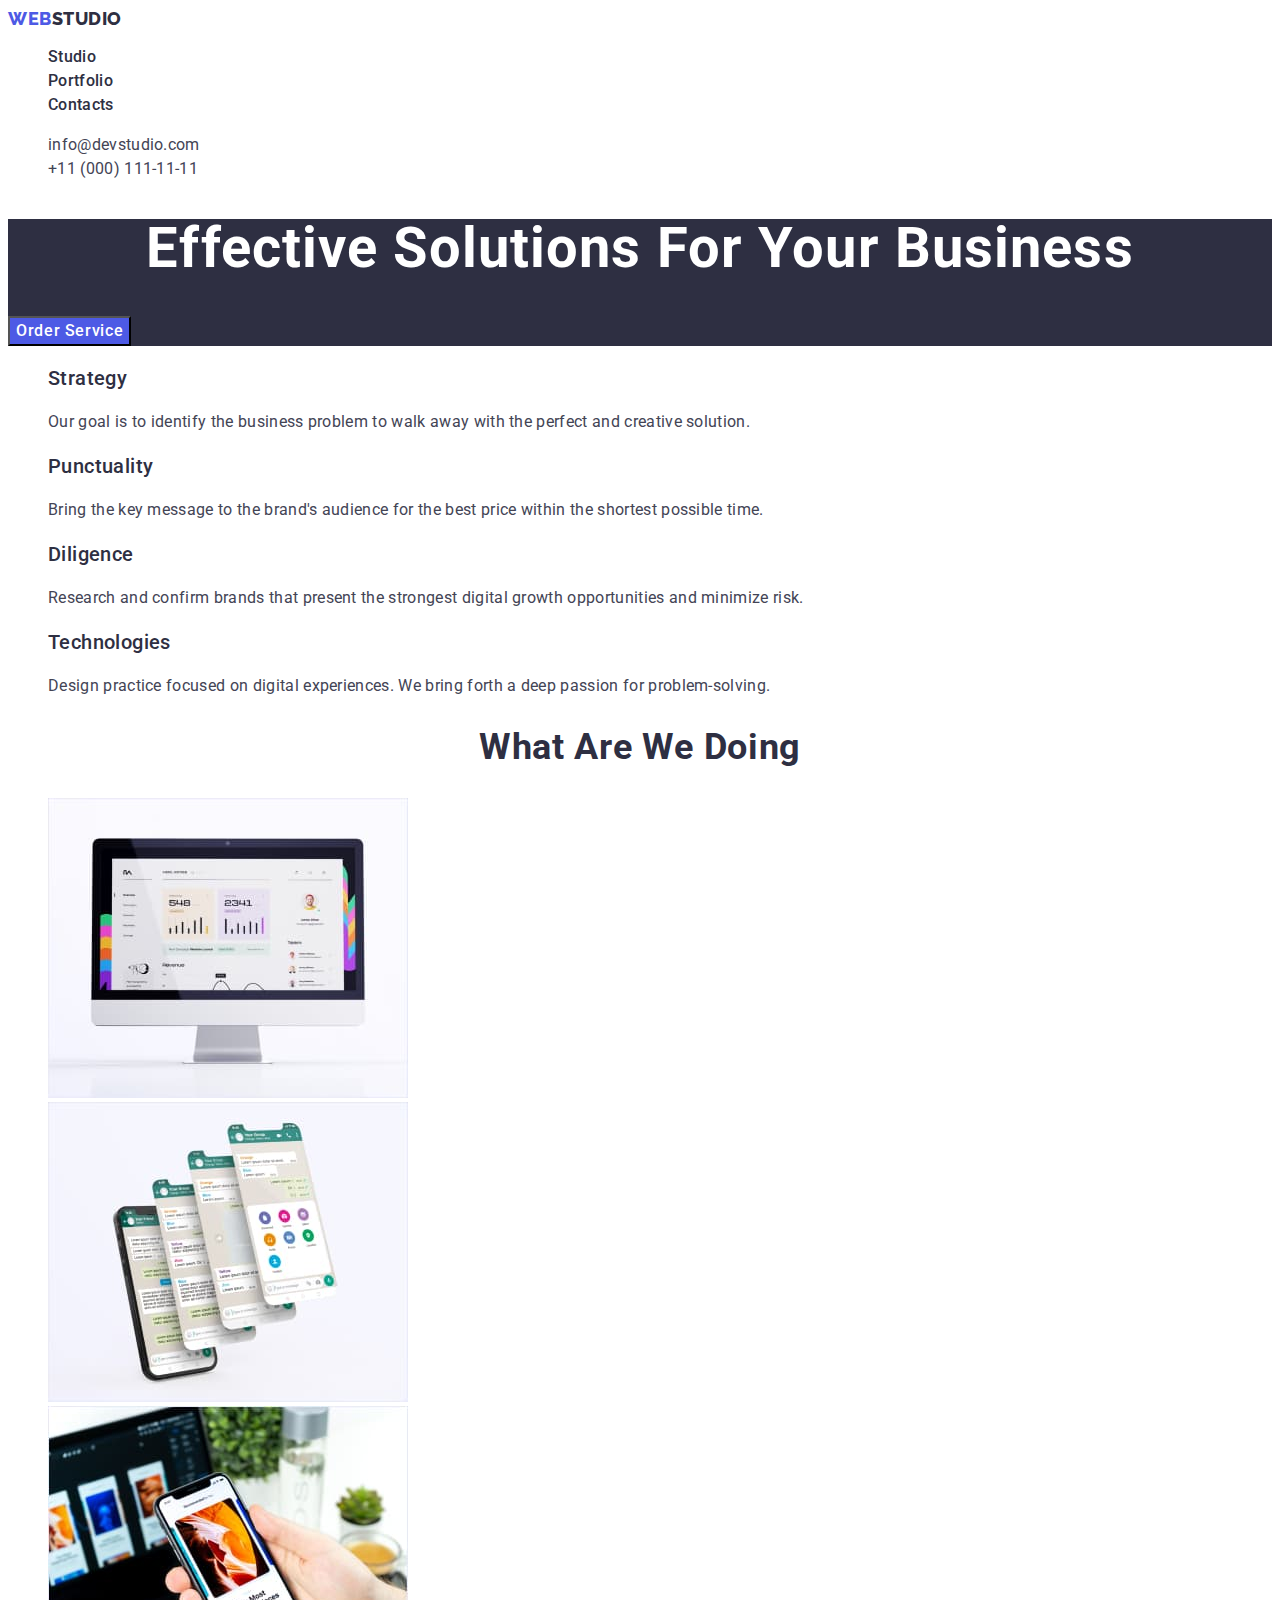
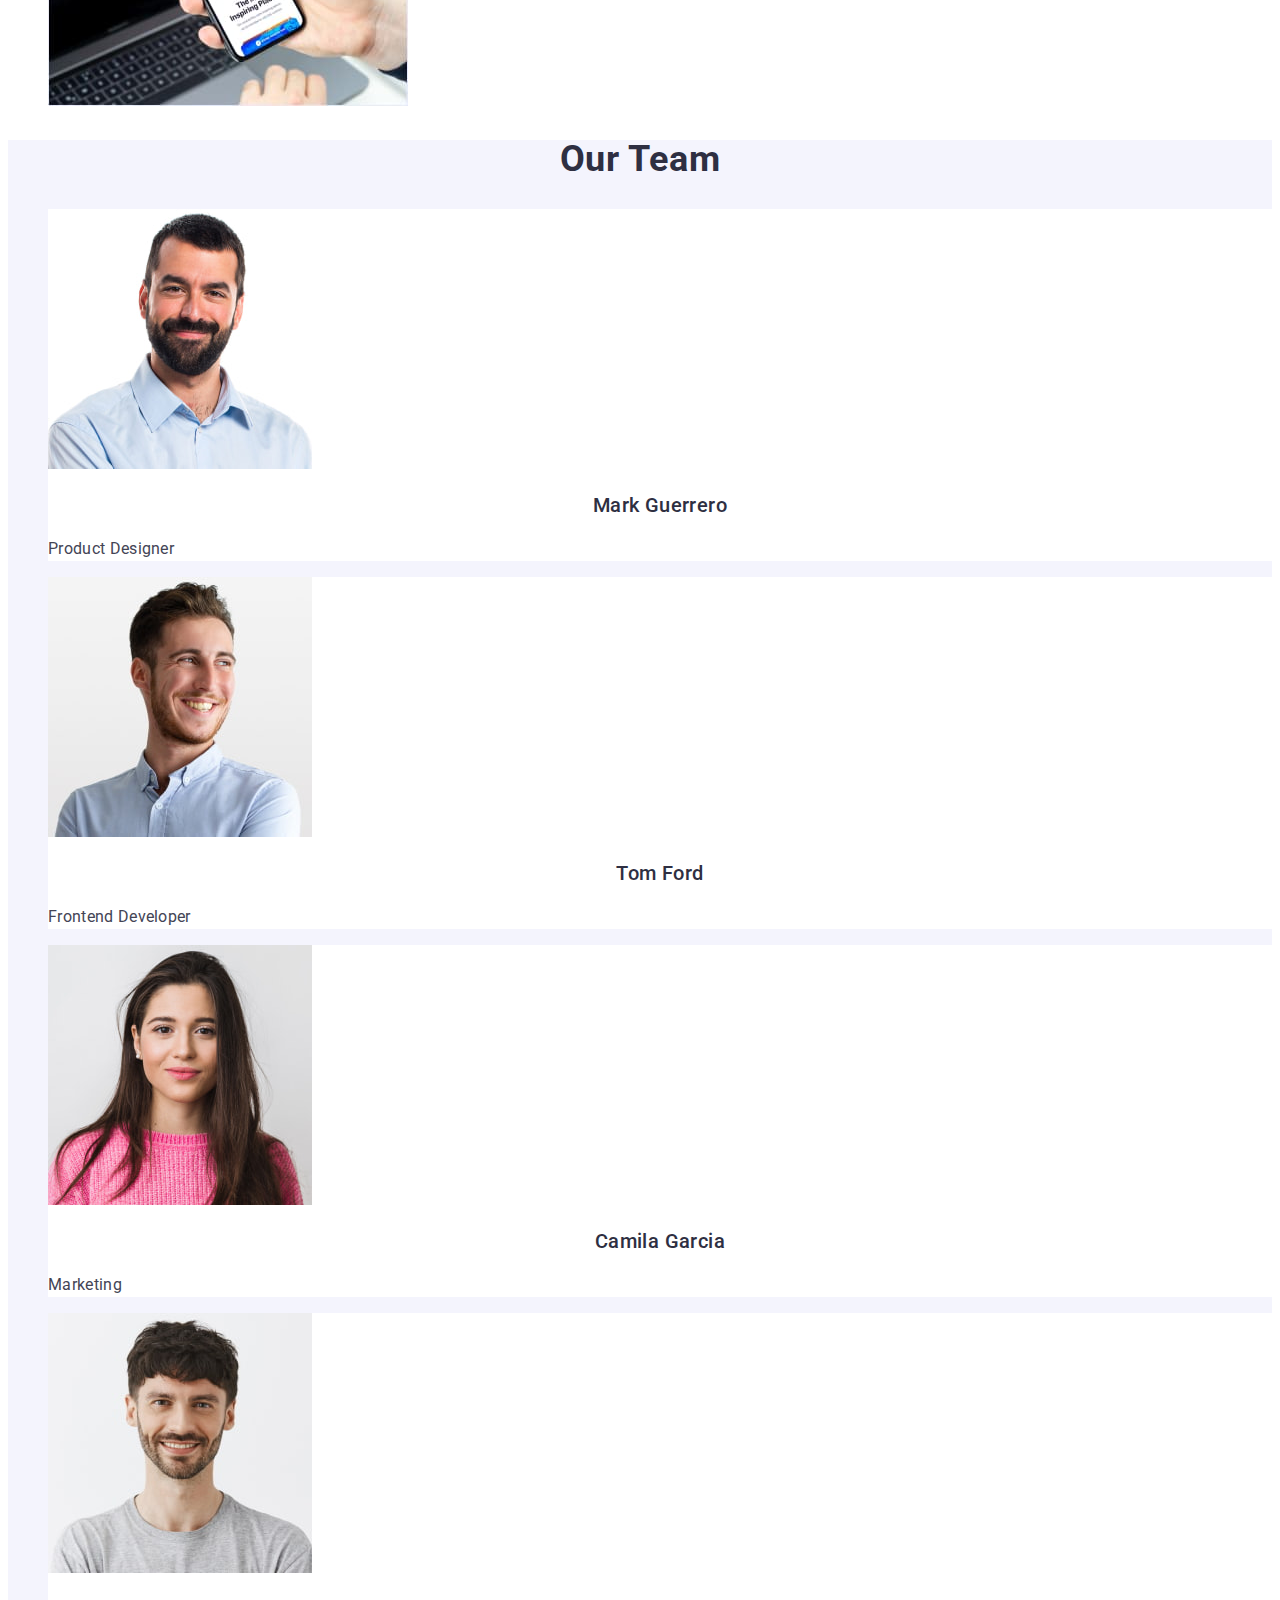
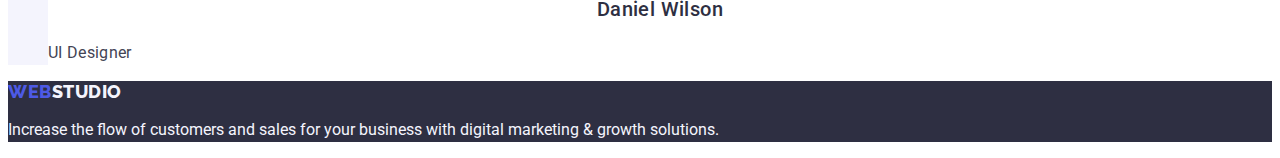
==== index.html @ 711b9ef2 "Initial commit" ====
<!DOCTYPE html>
<html lang="en">
  <head>
    <meta charset="UTF-8" />
    <meta http-equiv="X-UA-Compatible" content="IE=edge" />
    <meta name="viewport" content="width=device-width, initial-scale=1.0" />
    <title>Web Studio</title>
    <link rel="preconnect" href="https://fonts.googleapis.com" />
    <link rel="preconnect" href="https://fonts.gstatic.com" crossorigin />
    <link
      href="https://fonts.googleapis.com/css2?family=Raleway:wght@800&family=Roboto:wght@400;500;700&display=swap"
      rel="stylesheet"
    />
    <link rel="stylesheet" href="./css/styles.css" />
  </head>
  <body>
    <!-- HEADER -->
    <header class="page-head">
      <nav>
        <a class="logo link" href="./index.html"
          >Web<span class="logo-part">Studio</span></a
        >
        <ul class="list">
          <li><a class="nav-link link" href="./index.html">Studio</a></li>
          <li>
            <a class="nav-link link" href="./portfolio.html">Portfolio</a>
          </li>
          <li><a class="nav-link link" href="">Contacts</a></li>
        </ul>
      </nav>
      <address class="adress">
        <ul class="list">
          <li>
            <a class="address-link link" href="mailto:info@devstudio.com"
              >info@devstudio.com</a
            >
          </li>
          <li>
            <a class="address-link link" href="tel:+110001111111"
              >+11 (000) 111-11-11</a
            >
          </li>
        </ul>
      </address>
    </header>
    <!-- main -->
    <main>
      <!-- section HERO -->
      <section class="hero">
        <h1 class="hero-title">Effective Solutions for Your Business</h1>
        <button class="hero-button button" type="button">Order Service</button>
      </section>
      <!-- section advantages  -->
      <section>
        <!-- hiden header -->
        <h2 hidden class="visualy-hidden">Our advantages</h2>
        <ul class="list">
          <li>
            <h3 class="advantages-title">Strategy</h3>
            <p class="advantages-post">
              Our goal is to identify the business problem to walk away with the
              perfect and creative solution.
            </p>
          </li>
          <li>
            <h3 class="advantages-title">Punctuality</h3>
            <p class="advantages-post">
              Bring the key message to the brand's audience for the best price
              within the shortest possible time.
            </p>
          </li>
          <li>
            <h3 class="advantages-title">Diligence</h3>
            <p class="advantages-post">
              Research and confirm brands that present the strongest digital
              growth opportunities and minimize risk.
            </p>
          </li>
          <li>
            <h3 class="advantages-title">Technologies</h3>
            <p class="advantages-post">
              Design practice focused on digital experiences. We bring forth a
              deep passion for problem-solving.
            </p>
          </li>
        </ul>
      </section>
      <!-- section What are we doing -->
      <section>
        <h2 class="title">What are we doing</h2>
        <ul class="list">
          <li class="our-work">
            <img
              src="./images/display.jpg"
              alt="image on display"
              width="360"
              height="300"
            />
          </li>
          <li class="our-work">
            <img
              src="./images/phone.jpg"
              alt="message on the display"
              width="360"
              height="300"
            />
          </li>
          <li class="our-work">
            <img
              src="./images/phone_in_hand.jpg"
              alt="adaptive"
              width="360"
              height="300"
            />
          </li>
        </ul>
      </section>
      <!-- section team -->
      <section class="team">
        <h2 class="title">Our Team</h2>
        <ul class="list">
          <li class="team-member">
            <img
              src="./images/mark_guerrero.jpg"
              alt="Mark`s portrait"
              width="264"
              height="260"
            />
            <h3 class="team-title">Mark Guerrero</h3>
            <p class="team-post">Product Designer</p>
          </li>
          <li class="team-member">
            <img
              src="./images/tom_ford.jpg"
              alt="Tom`s portrait"
              width="264"
              height="260"
            />
            <h3 class="team-title">Tom Ford</h3>
            <p class="team-post">Frontend Developer</p>
          </li>
          <li class="team-member">
            <img
              src="./images/camila_garcia.jpg"
              alt="Camila`s portrait"
              width="264"
              height="260"
            />
            <h3 class="team-title">Camila Garcia</h3>
            <p class="team-post">Marketing</p>
          </li>
          <li class="team-member">
            <img
              src="./images/daniel_wilson.jpg"
              alt="Daniel`s portrait"
              width="264"
              height="260"
            />
            <h3 class="team-title">Daniel Wilson</h3>
            <p class="team-post">UI Designer</p>
          </li>
        </ul>
      </section>
    </main>
    <footer class="footer">
      <a class="logo link" href="./index.html"
        >Web<span class="footer-logo-part">Studio</span></a
      >
      <p class="footer-about">
        Increase the flow of customers and sales for your business with digital
        marketing & growth solutions.
      </p>
    </footer>
  </body>
</html>
---- css/styles.css ----
:root {
  --primary-brand: #4d5ae5;
  --active-blue: #404bbf;
  --main-dark: #2e2f42;
  --light-dark: #434455;
  --white: #ffffff;
  --white-cloud: #f4f4fd;
  --for-border: #e7e9fc;
}
body {
  font-family: 'Roboto', sans-serif;
  color: var(--light-dark);
  background-color: var(--white);
}

/* header-nav */

.logo {
  text-transform: uppercase;
  font-family: 'Raleway', sans-serif;
  font-weight: 800;
  font-size: 18px;
  line-height: 1.17;
  letter-spacing: 0.03em;
  color: var(--primary-brand);
}
.list {
  list-style: none;
}
.link {
  text-decoration: none;
}
.logo-part {
  color: var(--main-dark);
}

.nav-link {
  color: var(--main-dark);
  font-weight: 500;
  font-size: 16px;
  line-height: 1.5;
  letter-spacing: 0.02em;
}
.nav-link:hover,
.nav-link:focus {
  color: var(--active-blue);
}
.adress {
  font-style: normal;
}
.address-link {
  color: var(--light-dark);
  font-size: 16px;
  line-height: 1.5;
  letter-spacing: 0.02em;
}

.address-link:hover,
.address-link:focus {
  color: var(--active-blue);
}
/* hero */
.hero {
  background-color: var(--main-dark);
}
.hero-title {
  text-align: center;
  color: var(--white);
  text-transform: capitalize;
  font-size: 56px;
  line-height: 1.07;
  letter-spacing: 0.02em;
}
.button {
  cursor: pointer;
}
.hero-button {
  font-family: 'Roboto', sans-serif;
  color: var(--white);
  text-transform: capitalize;
  font-weight: 500;
  font-size: 16px;
  line-height: 1.5;
  letter-spacing: 0.04em;
  background-color: var(--primary-brand);
}
.hero-button:hover,
.hero-button:focus {
  background-color: var(--active-blue);
}
/* section advantages */

.advantages-title {
  color: var(--main-dark);
  font-weight: 500;
  font-size: 20px;
  line-height: 1.2;
  letter-spacing: 0.02em;
}
.advantages-post {
  font-size: 16px;
  line-height: 1.5;
  letter-spacing: 0.02em;
}
/* section What are we doing */
.title {
  color: var(--main-dark);
  font-size: 36px;
  line-height: 1.11;
  text-transform: capitalize;
  text-align: center;
  letter-spacing: 0.02em;
}

/* section team */
.team {
  background-color: var(--white-cloud);
}
.team-member {
  background-color: var(--white);
}
.team-title {
  color: var(--main-dark);
  font-weight: 500;
  font-size: 20px;
  line-height: 1.2;
  text-transform: capitalize;
  letter-spacing: 0.02em;
  text-align: center;
}
.team-post {
  font-size: 16px;
  line-height: 1.5;
  letter-spacing: 0.02em;
}
/* footer */
.footer {
  background-color: var(--main-dark);
}
.footer-logo-part {
  color: var(--white-cloud);
}
.footer-about {
  color: var(--white-cloud);
  font-size: 16px;
  line-height: 1.5;
}
/* PORTFOLIO */
.filter-button {
  font-family: 'Roboto', sans-serif;
  color: var(--primary-brand);
  background-color: var(--white-cloud);
  font-weight: 500;
  font-size: 16px;
  line-height: 1.5;
  letter-spacing: 0.04em;
  cursor: pointer;
}
.filter-button:hover,
.filter-button:focus {
  background-color: var(--active-blue);
  color: var(--white);
}

.portfolio-title {
  color: var(--main-dark);
  font-weight: 500;
  font-size: 20px;
  line-height: 1.2;
  text-transform: capitalize;
  letter-spacing: 0.02em;
}
.portfolio-description {
  color: var(--light-dark);
  font-size: 16px;
  line-height: 1.5;
  letter-spacing: 0.02em;
}
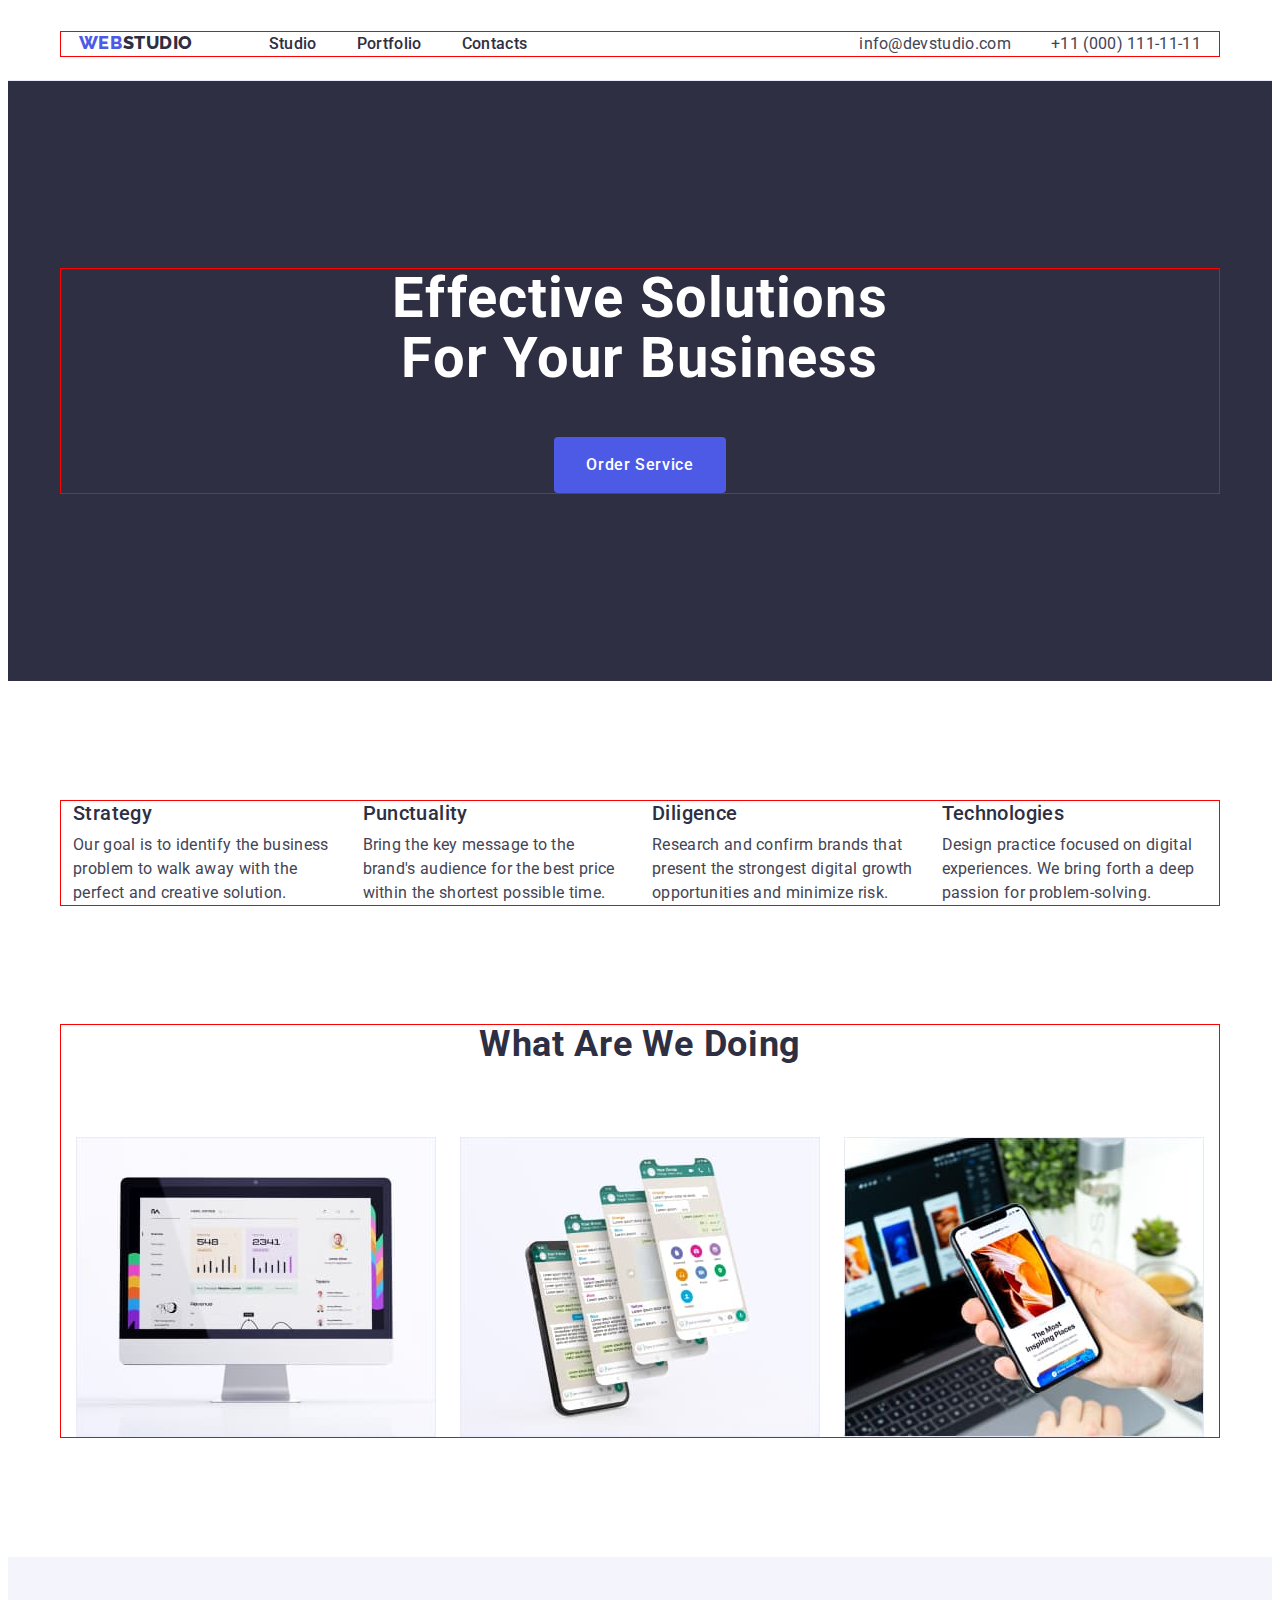
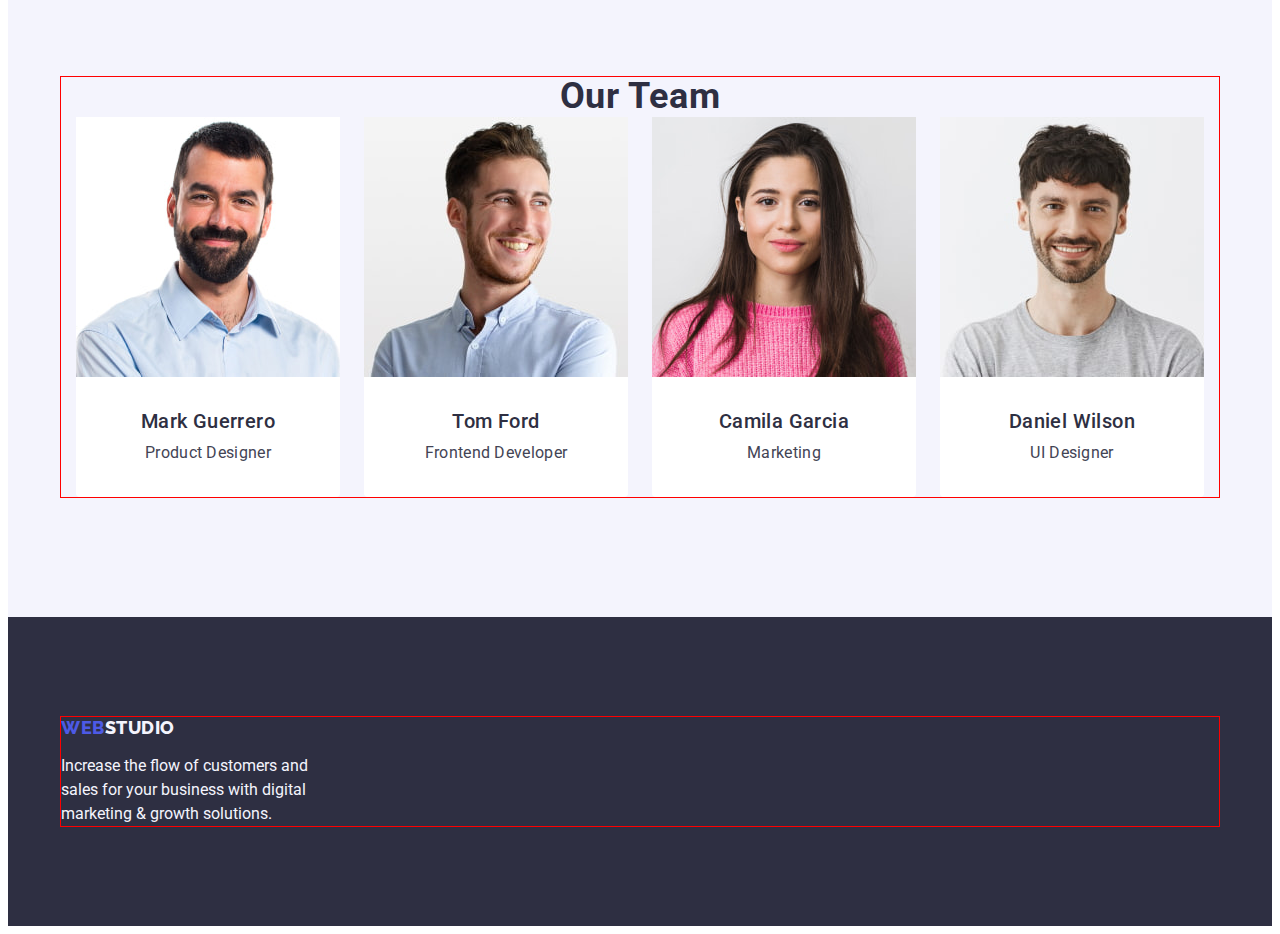
==== commit f404cea2: "main position clone" ====
--- a/index.html
+++ b/index.html
@@ -1,27 +1,31 @@
 <!DOCTYPE html>
 <html lang="en">
-  <head>
-    <meta charset="UTF-8" />
-    <meta http-equiv="X-UA-Compatible" content="IE=edge" />
-    <meta name="viewport" content="width=device-width, initial-scale=1.0" />
-    <title>Web Studio</title>
-    <link rel="preconnect" href="https://fonts.googleapis.com" />
-    <link rel="preconnect" href="https://fonts.gstatic.com" crossorigin />
-    <link
-      href="https://fonts.googleapis.com/css2?family=Raleway:wght@800&family=Roboto:wght@400;500;700&display=swap"
-      rel="stylesheet"
-    />
-    <link rel="stylesheet" href="./css/styles.css" />
-  </head>
-  <body>
-    <!-- HEADER -->
-    <header class="page-head">
-      <nav>
-        <a class="logo link" href="./index.html"
-          >Web<span class="logo-part">Studio</span></a
-        >
-        <ul class="list">
-          <li><a class="nav-link link" href="./index.html">Studio</a></li>
+
+<head>
+  <meta charset="UTF-8" />
+  <meta http-equiv="X-UA-Compatible" content="IE=edge" />
+  <meta name="viewport" content="width=device-width, initial-scale=1.0" />
+  <link rel="preconnect" href="https://fonts.googleapis.com" />
+  <link rel="preconnect" href="https://fonts.gstatic.com" crossorigin />
+  <link href="https://fonts.googleapis.com/css2?family=Raleway:wght@800&family=Roboto:wght@400;500;700&display=swap"
+    rel="stylesheet" />
+  <title>Web Studio</title>
+  <link rel="stylesheet" href="https://cdnjs.cloudflare.com/ajax/libs/modern-normalize/2.0.0/modern-normalize.min.css"
+    integrity="sha512-4xo8blKMVCiXpTaLzQSLSw3KFOVPWhm/TRtuPVc4WG6kUgjH6J03IBuG7JZPkcWMxJ5huwaBpOpnwYElP/m6wg=="
+    crossorigin="anonymous" referrerpolicy="no-referrer" />
+  <link rel="stylesheet" href="./css/styles.css" />
+</head>
+
+<body>
+  <!-- HEADER -->
+  <header class="page-head">
+    <div class="container header-container">
+      <nav class="header-nav">
+        <a class="logo link" href="./index.html">Web<span class="logo-part">Studio</span></a>
+        <ul class="header-menu list">
+          <li>
+            <a class="nav-link link" href="./index.html">Studio</a>
+          </li>
           <li>
             <a class="nav-link link" href="./portfolio.html">Portfolio</a>
           </li>
@@ -29,54 +33,56 @@
         </ul>
       </nav>
       <address class="adress">
-        <ul class="list">
+        <ul class="header-adress list">
           <li>
-            <a class="address-link link" href="mailto:info@devstudio.com"
-              >info@devstudio.com</a
-            >
+            <a class="address-link link" href="mailto:info@devstudio.com">info@devstudio.com</a>
           </li>
           <li>
-            <a class="address-link link" href="tel:+110001111111"
-              >+11 (000) 111-11-11</a
-            >
+            <a class="address-link link" href="tel:+110001111111">+11 (000) 111-11-11</a>
           </li>
         </ul>
       </address>
-    </header>
-    <!-- main -->
-    <main>
-      <!-- section HERO -->
-      <section class="hero">
+    </div>
+  </header>
+  <!-- main -->
+  <main>
+    <!-- section HERO -->
+    <section class="hero">
+      <div class="container">
         <h1 class="hero-title">Effective Solutions for Your Business</h1>
-        <button class="hero-button button" type="button">Order Service</button>
-      </section>
-      <!-- section advantages  -->
-      <section>
-        <!-- hiden header -->
+        <button class="hero-button button" type="button">
+          Order Service
+        </button>
+      </div>
+    </section>
+
+    <!-- section advantages  -->
+    <section class="advantages">
+      <div class="container">
         <h2 hidden class="visualy-hidden">Our advantages</h2>
-        <ul class="list">
-          <li>
+        <ul class="advantages-list list">
+          <li class="advantages-item">
             <h3 class="advantages-title">Strategy</h3>
             <p class="advantages-post">
-              Our goal is to identify the business problem to walk away with the
-              perfect and creative solution.
+              Our goal is to identify the business problem to walk away with
+              the perfect and creative solution.
             </p>
           </li>
-          <li>
+          <li class="advantages-item">
             <h3 class="advantages-title">Punctuality</h3>
             <p class="advantages-post">
               Bring the key message to the brand's audience for the best price
               within the shortest possible time.
             </p>
           </li>
-          <li>
+          <li class="advantages-item">
             <h3 class="advantages-title">Diligence</h3>
             <p class="advantages-post">
               Research and confirm brands that present the strongest digital
               growth opportunities and minimize risk.
             </p>
           </li>
-          <li>
+          <li class="advantages-item">
             <h3 class="advantages-title">Technologies</h3>
             <p class="advantages-post">
               Design practice focused on digital experiences. We bring forth a
@@ -84,92 +90,65 @@
             </p>
           </li>
         </ul>
-      </section>
-      <!-- section What are we doing -->
-      <section>
+      </div>
+      <!-- hiden header -->
+    </section>
+    <!-- section What are we doing -->
+    <section class="work">
+      <div class="container">
         <h2 class="title">What are we doing</h2>
-        <ul class="list">
+        <ul class="work-list list">
           <li class="our-work">
-            <img
-              src="./images/display.jpg"
-              alt="image on display"
-              width="360"
-              height="300"
-            />
+            <img src="./images/display.jpg" alt="image on display" width="360" height="300" />
           </li>
           <li class="our-work">
-            <img
-              src="./images/phone.jpg"
-              alt="message on the display"
-              width="360"
-              height="300"
-            />
+            <img src="./images/phone.jpg" alt="message on the display" width="360" height="300" />
           </li>
           <li class="our-work">
-            <img
-              src="./images/phone_in_hand.jpg"
-              alt="adaptive"
-              width="360"
-              height="300"
-            />
+            <img src="./images/phone_in_hand.jpg" alt="adaptive" width="360" height="300" />
           </li>
         </ul>
-      </section>
-      <!-- section team -->
-      <section class="team">
-        <h2 class="title">Our Team</h2>
-        <ul class="list">
+      </div>
+    </section>
+    <!-- section team -->
+    <section class="team">
+      <div class="container">
+        <h2 class="team-main-title title">Our Team</h2>
+        <ul class="team-list list">
           <li class="team-member">
-            <img
-              src="./images/mark_guerrero.jpg"
-              alt="Mark`s portrait"
-              width="264"
-              height="260"
-            />
+            <img src="./images/mark_guerrero.jpg" alt="Mark`s portrait" width="264" height="260" />
             <h3 class="team-title">Mark Guerrero</h3>
             <p class="team-post">Product Designer</p>
           </li>
           <li class="team-member">
-            <img
-              src="./images/tom_ford.jpg"
-              alt="Tom`s portrait"
-              width="264"
-              height="260"
-            />
+            <img src="./images/tom_ford.jpg" alt="Tom`s portrait" width="264" height="260" />
             <h3 class="team-title">Tom Ford</h3>
             <p class="team-post">Frontend Developer</p>
           </li>
           <li class="team-member">
-            <img
-              src="./images/camila_garcia.jpg"
-              alt="Camila`s portrait"
-              width="264"
-              height="260"
-            />
+            <img src="./images/camila_garcia.jpg" alt="Camila`s portrait" width="264" height="260" />
             <h3 class="team-title">Camila Garcia</h3>
             <p class="team-post">Marketing</p>
           </li>
           <li class="team-member">
-            <img
-              src="./images/daniel_wilson.jpg"
-              alt="Daniel`s portrait"
-              width="264"
-              height="260"
-            />
+            <img src="./images/daniel_wilson.jpg" alt="Daniel`s portrait" width="264" height="260" />
             <h3 class="team-title">Daniel Wilson</h3>
             <p class="team-post">UI Designer</p>
           </li>
         </ul>
-      </section>
-    </main>
-    <footer class="footer">
-      <a class="logo link" href="./index.html"
-        >Web<span class="footer-logo-part">Studio</span></a
-      >
+      </div>
+
+    </section>
+  </main>
+  <footer class="footer">
+    <div class="container">
+      <a class="logo link" href="./index.html">Web<span class="footer-logo-part">Studio</span></a>
       <p class="footer-about">
         Increase the flow of customers and sales for your business with digital
         marketing & growth solutions.
       </p>
-    </footer>
-  </body>
-</html>
+    </div>
+  </footer>
+</body>
+
+</html>--- a/css/styles.css
+++ b/css/styles.css
@@ -7,13 +7,53 @@
   --white-cloud: #f4f4fd;
   --for-border: #e7e9fc;
 }
+
 body {
   font-family: 'Roboto', sans-serif;
   color: var(--light-dark);
   background-color: var(--white);
 }
 
+p,
+h1,
+h2,
+h3,
+h4,
+h5,
+h6 {
+  margin-top: 0;
+  margin-bottom: 0;
+}
+
+img {
+  display: block;
+}
+
+.list {
+  list-style: none;
+  margin-top: 0;
+  margin-bottom: 0;
+  padding-left: 0;
+}
+
+.link {
+  text-decoration: none;
+}
+
+.container {
+  max-width: 1158px;
+  margin: 0 auto;
+  padding: 0;
+  outline: 1px solid red;
+}
+
 /* header-nav */
+.page-head {
+  padding-top: 24px;
+  padding-bottom: 24px;
+  border-bottom: 1px solid #E7E9FC;
+  ;
+}
 
 .logo {
   text-transform: uppercase;
@@ -23,17 +63,29 @@
   line-height: 1.17;
   letter-spacing: 0.03em;
   color: var(--primary-brand);
-}
-.list {
-  list-style: none;
-}
-.link {
-  text-decoration: none;
-}
+  margin-right: 76px;
+}
+
 .logo-part {
   color: var(--main-dark);
 }
 
+.header-nav {
+  display: flex;
+
+}
+
+.header-container {
+  display: flex;
+  justify-content: center;
+}
+
+.header-menu {
+  display: flex;
+  gap: 40px;
+  margin-right: 332px;
+}
+
 .nav-link {
   color: var(--main-dark);
   font-weight: 500;
@@ -41,13 +93,21 @@
   line-height: 1.5;
   letter-spacing: 0.02em;
 }
+
 .nav-link:hover,
 .nav-link:focus {
   color: var(--active-blue);
 }
+
 .adress {
   font-style: normal;
 }
+
+.header-adress {
+  display: flex;
+  gap: 40px;
+}
+
 .address-link {
   color: var(--light-dark);
   font-size: 16px;
@@ -59,10 +119,14 @@
 .address-link:focus {
   color: var(--active-blue);
 }
+
 /* hero */
 .hero {
   background-color: var(--main-dark);
-}
+  padding-top: 188px;
+  padding-bottom: 188px;
+}
+
 .hero-title {
   text-align: center;
   color: var(--white);
@@ -70,10 +134,16 @@
   font-size: 56px;
   line-height: 1.07;
   letter-spacing: 0.02em;
-}
+  max-width: 496px;
+  margin-right: auto;
+  margin-left: auto;
+  margin-bottom: 48px;
+}
+
 .button {
   cursor: pointer;
 }
+
 .hero-button {
   font-family: 'Roboto', sans-serif;
   color: var(--white);
@@ -83,12 +153,33 @@
   line-height: 1.5;
   letter-spacing: 0.04em;
   background-color: var(--primary-brand);
-}
+  display: block;
+  margin: 0 auto;
+  padding: 16px 32px;
+  border: none;
+  border-radius: 4px;
+}
+
 .hero-button:hover,
 .hero-button:focus {
   background-color: var(--active-blue);
 }
+
 /* section advantages */
+.advantages {
+  padding-top: 120px;
+  padding-bottom: 120px;
+}
+
+.advantages-list {
+  display: flex;
+  gap: 24px;
+  justify-content: center;
+}
+
+.advantages-item {
+  width: calc((100% - 96px) / 4);
+}
 
 .advantages-title {
   color: var(--main-dark);
@@ -96,13 +187,20 @@
   font-size: 20px;
   line-height: 1.2;
   letter-spacing: 0.02em;
-}
+  margin-bottom: 8px;
+}
+
 .advantages-post {
   font-size: 16px;
   line-height: 1.5;
   letter-spacing: 0.02em;
 }
+
 /* section What are we doing */
+.work {
+  padding-bottom: 120px;
+}
+
 .title {
   color: var(--main-dark);
   font-size: 36px;
@@ -110,15 +208,36 @@
   text-transform: capitalize;
   text-align: center;
   letter-spacing: 0.02em;
+}
+
+.work-list {
+  display: flex;
+  gap: 24px;
+  margin-top: 72px;
+  justify-content: center;
 }
 
 /* section team */
 .team {
   background-color: var(--white-cloud);
-}
+  padding-top: 120px;
+  padding-bottom: 120px;
+
+}
+
+.team-list {
+  display: flex;
+  justify-content: center;
+  gap: 24px;
+
+}
+
 .team-member {
   background-color: var(--white);
-}
+  border-radius: 0px 0px 4px 4px;
+
+}
+
 .team-title {
   color: var(--main-dark);
   font-weight: 500;
@@ -127,25 +246,43 @@
   text-transform: capitalize;
   letter-spacing: 0.02em;
   text-align: center;
-}
+  margin-top: 32px;
+  margin-bottom: 8px;
+}
+
 .team-post {
   font-size: 16px;
   line-height: 1.5;
   letter-spacing: 0.02em;
-}
+  text-align: center;
+  margin-bottom: 32px;
+}
+
 /* footer */
 .footer {
   background-color: var(--main-dark);
-}
+  padding-top: 100px;
+  padding-bottom: 100px;
+}
+
 .footer-logo-part {
   color: var(--white-cloud);
 }
+
 .footer-about {
   color: var(--white-cloud);
   font-size: 16px;
   line-height: 1.5;
-}
+  margin-top: 16px;
+  max-width: 264px;
+}
+
 /* PORTFOLIO */
+.portfolio {
+  padding-top: 96px;
+  padding-bottom: 120px;
+}
+
 .filter-button {
   font-family: 'Roboto', sans-serif;
   color: var(--primary-brand);
@@ -155,7 +292,27 @@
   line-height: 1.5;
   letter-spacing: 0.04em;
   cursor: pointer;
-}
+  padding: 12px 24px;
+  border: 1px solid #E7E9FC;
+  border-radius: 4px;
+
+
+}
+
+.filter-item {
+  max-width: calc((100% - 120px) / 5);
+}
+
+.filter-list {
+  display: flex;
+  gap: 24px;
+  justify-content: center;
+  margin-bottom: 72px;
+
+
+
+}
+
 .filter-button:hover,
 .filter-button:focus {
   background-color: var(--active-blue);
@@ -169,10 +326,28 @@
   line-height: 1.2;
   text-transform: capitalize;
   letter-spacing: 0.02em;
-}
+  margin-bottom: 8px;
+  margin-top: 32px;
+}
+
 .portfolio-description {
   color: var(--light-dark);
   font-size: 16px;
   line-height: 1.5;
   letter-spacing: 0.02em;
 }
+
+.portfolio-list {
+  display: flex;
+  flex-wrap: wrap;
+  justify-content: center;
+  gap: 48px 24px;
+}
+
+.portfolio-variant {
+  max-width: calc((100% - 216) / 9);
+  background-color: var(--white);
+  border: 1px solid #E7E9FC;
+  padding-bottom: 32px;
+
+}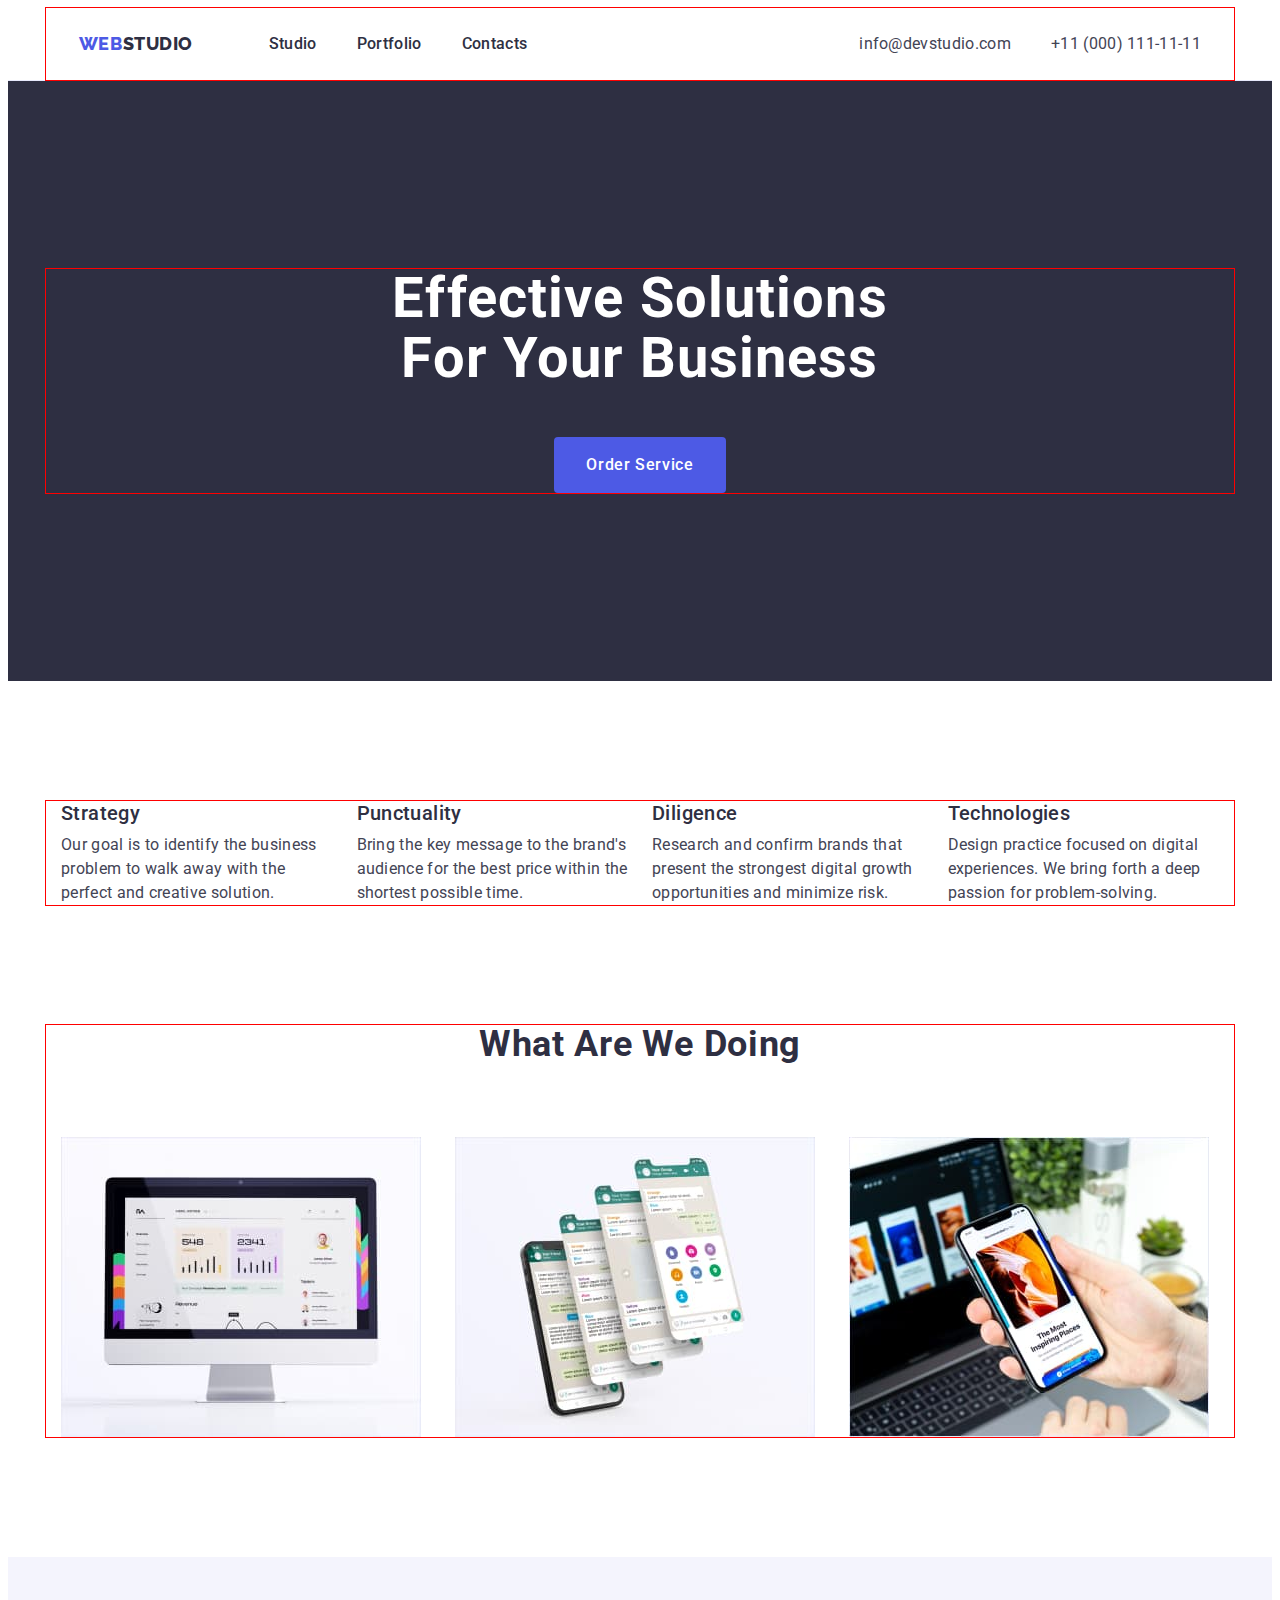
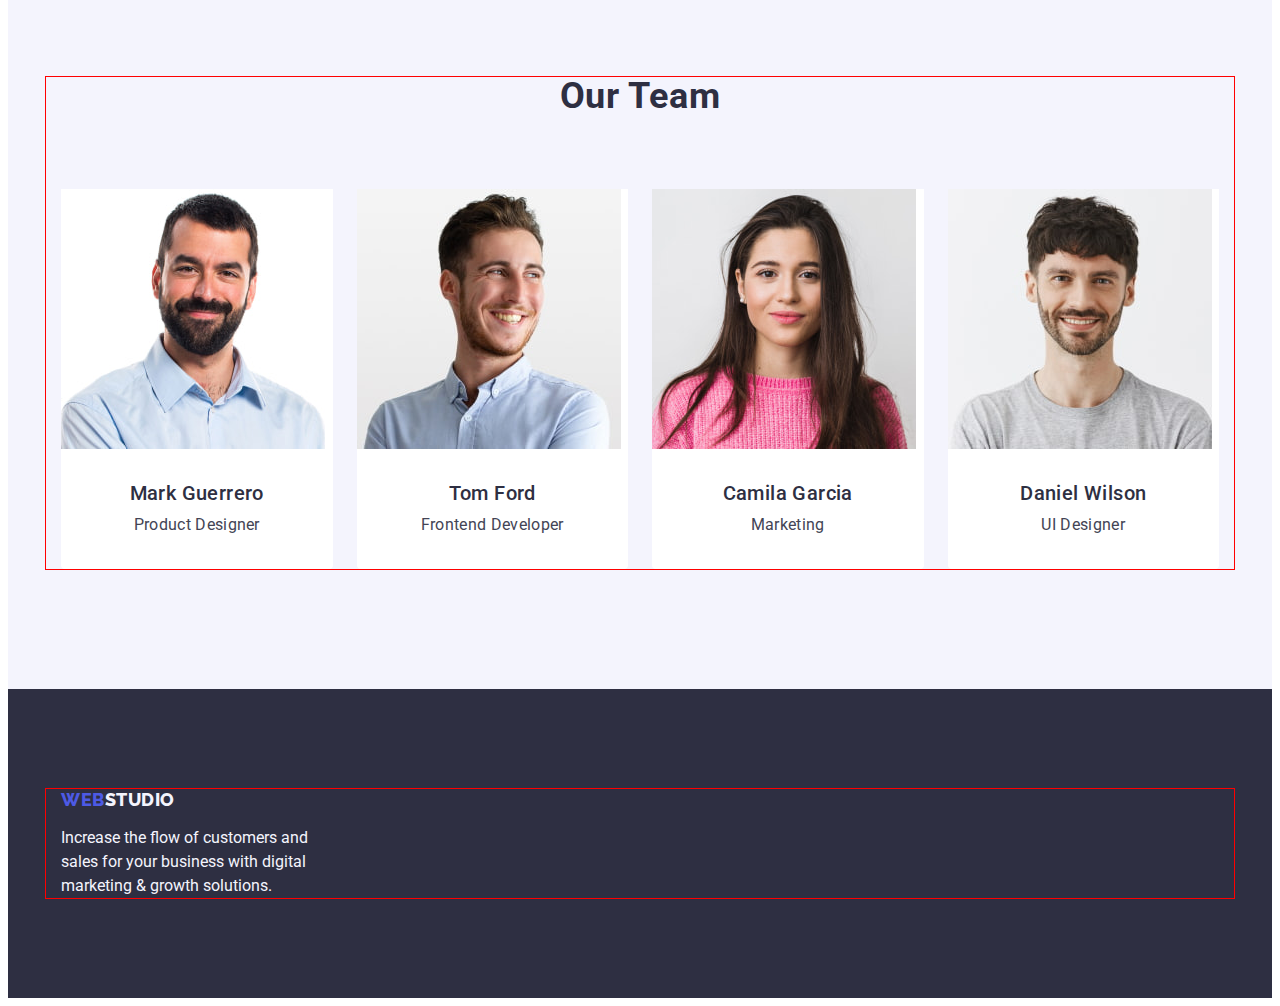
==== commit ac396df3: "rework" ====
--- a/index.html
+++ b/index.html
@@ -59,7 +59,7 @@
     <!-- section advantages  -->
     <section class="advantages">
       <div class="container">
-        <h2 hidden class="visualy-hidden">Our advantages</h2>
+        <h2 class="visually-hidden">Our advantages</h2>
         <ul class="advantages-list list">
           <li class="advantages-item">
             <h3 class="advantages-title">Strategy</h3>
@@ -117,23 +117,31 @@
         <ul class="team-list list">
           <li class="team-member">
             <img src="./images/mark_guerrero.jpg" alt="Mark`s portrait" width="264" height="260" />
-            <h3 class="team-title">Mark Guerrero</h3>
-            <p class="team-post">Product Designer</p>
+            <div class="member">
+              <h3 class="team-title">Mark Guerrero</h3>
+              <p class="team-post">Product Designer</p>
+            </div>
           </li>
           <li class="team-member">
             <img src="./images/tom_ford.jpg" alt="Tom`s portrait" width="264" height="260" />
-            <h3 class="team-title">Tom Ford</h3>
-            <p class="team-post">Frontend Developer</p>
+            <div class="member">
+              <h3 class="team-title">Tom Ford</h3>
+              <p class="team-post">Frontend Developer</p>
+            </div>
           </li>
           <li class="team-member">
             <img src="./images/camila_garcia.jpg" alt="Camila`s portrait" width="264" height="260" />
-            <h3 class="team-title">Camila Garcia</h3>
-            <p class="team-post">Marketing</p>
+            <div class="member">
+              <h3 class="team-title">Camila Garcia</h3>
+              <p class="team-post">Marketing</p>
+            </div>
           </li>
           <li class="team-member">
             <img src="./images/daniel_wilson.jpg" alt="Daniel`s portrait" width="264" height="260" />
-            <h3 class="team-title">Daniel Wilson</h3>
-            <p class="team-post">UI Designer</p>
+            <div class="member">
+              <h3 class="team-title">Daniel Wilson</h3>
+              <p class="team-post">UI Designer</p>
+            </div>
           </li>
         </ul>
       </div>
@@ -142,7 +150,7 @@
   </main>
   <footer class="footer">
     <div class="container">
-      <a class="logo link" href="./index.html">Web<span class="footer-logo-part">Studio</span></a>
+      <a class="logo link footer-logo" href="./index.html">Web<span class="footer-logo-part">Studio</span></a>
       <p class="footer-about">
         Increase the flow of customers and sales for your business with digital
         marketing & growth solutions.
--- a/css/styles.css
+++ b/css/styles.css
@@ -12,6 +12,20 @@
   font-family: 'Roboto', sans-serif;
   color: var(--light-dark);
   background-color: var(--white);
+}
+
+.visually-hidden {
+  position: absolute;
+  width: 1px;
+  height: 1px;
+  margin: -1px;
+  border: 0;
+  padding: 0;
+
+  white-space: nowrap;
+  clip-path: inset(100%);
+  clip: rect(0 0 0 0);
+  overflow: hidden;
 }
 
 p,
@@ -43,14 +57,12 @@
 .container {
   max-width: 1158px;
   margin: 0 auto;
-  padding: 0;
+  padding: 0 15px;
   outline: 1px solid red;
 }
 
 /* header-nav */
 .page-head {
-  padding-top: 24px;
-  padding-bottom: 24px;
   border-bottom: 1px solid #E7E9FC;
   ;
 }
@@ -72,6 +84,7 @@
 
 .header-nav {
   display: flex;
+  align-items: center;
 
 }
 
@@ -84,6 +97,7 @@
   display: flex;
   gap: 40px;
   margin-right: 332px;
+  padding: 24px 0;
 }
 
 .nav-link {
@@ -106,6 +120,7 @@
 .header-adress {
   display: flex;
   gap: 40px;
+  padding: 24px 0;
 }
 
 .address-link {
@@ -142,6 +157,7 @@
 
 .button {
   cursor: pointer;
+ 
 }
 
 .hero-button {
@@ -158,6 +174,7 @@
   padding: 16px 32px;
   border: none;
   border-radius: 4px;
+  min-width: 169px;
 }
 
 .hero-button:hover,
@@ -175,10 +192,11 @@
   display: flex;
   gap: 24px;
   justify-content: center;
+
 }
 
 .advantages-item {
-  width: calc((100% - 96px) / 4);
+  width: calc((100% - 72px) / 4);
 }
 
 .advantages-title {
@@ -208,13 +226,17 @@
   text-transform: capitalize;
   text-align: center;
   letter-spacing: 0.02em;
+  margin-bottom: 72px;
 }
 
 .work-list {
   display: flex;
   gap: 24px;
-  margin-top: 72px;
-  justify-content: center;
+  justify-content: center;
+  
+}
+.our-work{
+  width: calc((100% - 48px) / 3);
 }
 
 /* section team */
@@ -224,6 +246,9 @@
   padding-bottom: 120px;
 
 }
+.team-main-title{
+  margin-bottom: 72px;
+}
 
 .team-list {
   display: flex;
@@ -235,7 +260,11 @@
 .team-member {
   background-color: var(--white);
   border-radius: 0px 0px 4px 4px;
-
+  width: calc((100% - 72px) / 4);
+
+}
+.member{
+  padding: 32px 16px;
 }
 
 .team-title {
@@ -246,8 +275,8 @@
   text-transform: capitalize;
   letter-spacing: 0.02em;
   text-align: center;
-  margin-top: 32px;
   margin-bottom: 8px;
+  
 }
 
 .team-post {
@@ -255,7 +284,7 @@
   line-height: 1.5;
   letter-spacing: 0.02em;
   text-align: center;
-  margin-bottom: 32px;
+  
 }
 
 /* footer */
@@ -264,7 +293,10 @@
   padding-top: 100px;
   padding-bottom: 100px;
 }
-
+.footer-logo{
+  display: inline-block;
+  margin-bottom: 16px;
+}
 .footer-logo-part {
   color: var(--white-cloud);
 }
@@ -273,7 +305,6 @@
   color: var(--white-cloud);
   font-size: 16px;
   line-height: 1.5;
-  margin-top: 16px;
   max-width: 264px;
 }
 
@@ -299,6 +330,8 @@
 
 }
 
+
+
 .filter-item {
   max-width: calc((100% - 120px) / 5);
 }
@@ -317,6 +350,7 @@
 .filter-button:focus {
   background-color: var(--active-blue);
   color: var(--white);
+  border: 1px solid transparent
 }
 
 .portfolio-title {
@@ -341,13 +375,20 @@
   display: flex;
   flex-wrap: wrap;
   justify-content: center;
-  gap: 48px 24px;
+  column-gap: 24px;
+  row-gap: 48px;
 }
 
 .portfolio-variant {
-  max-width: calc((100% - 216) / 9);
+  max-width: calc((100% - 48px) / 3);
   background-color: var(--white);
-  border: 1px solid #E7E9FC;
+  
   padding-bottom: 32px;
-
+   
+
+}
+.portfolio-container{
+  padding: 32px 16px;
+ border: 1px solid #E7E9FC;
+ border-top: none;
 }